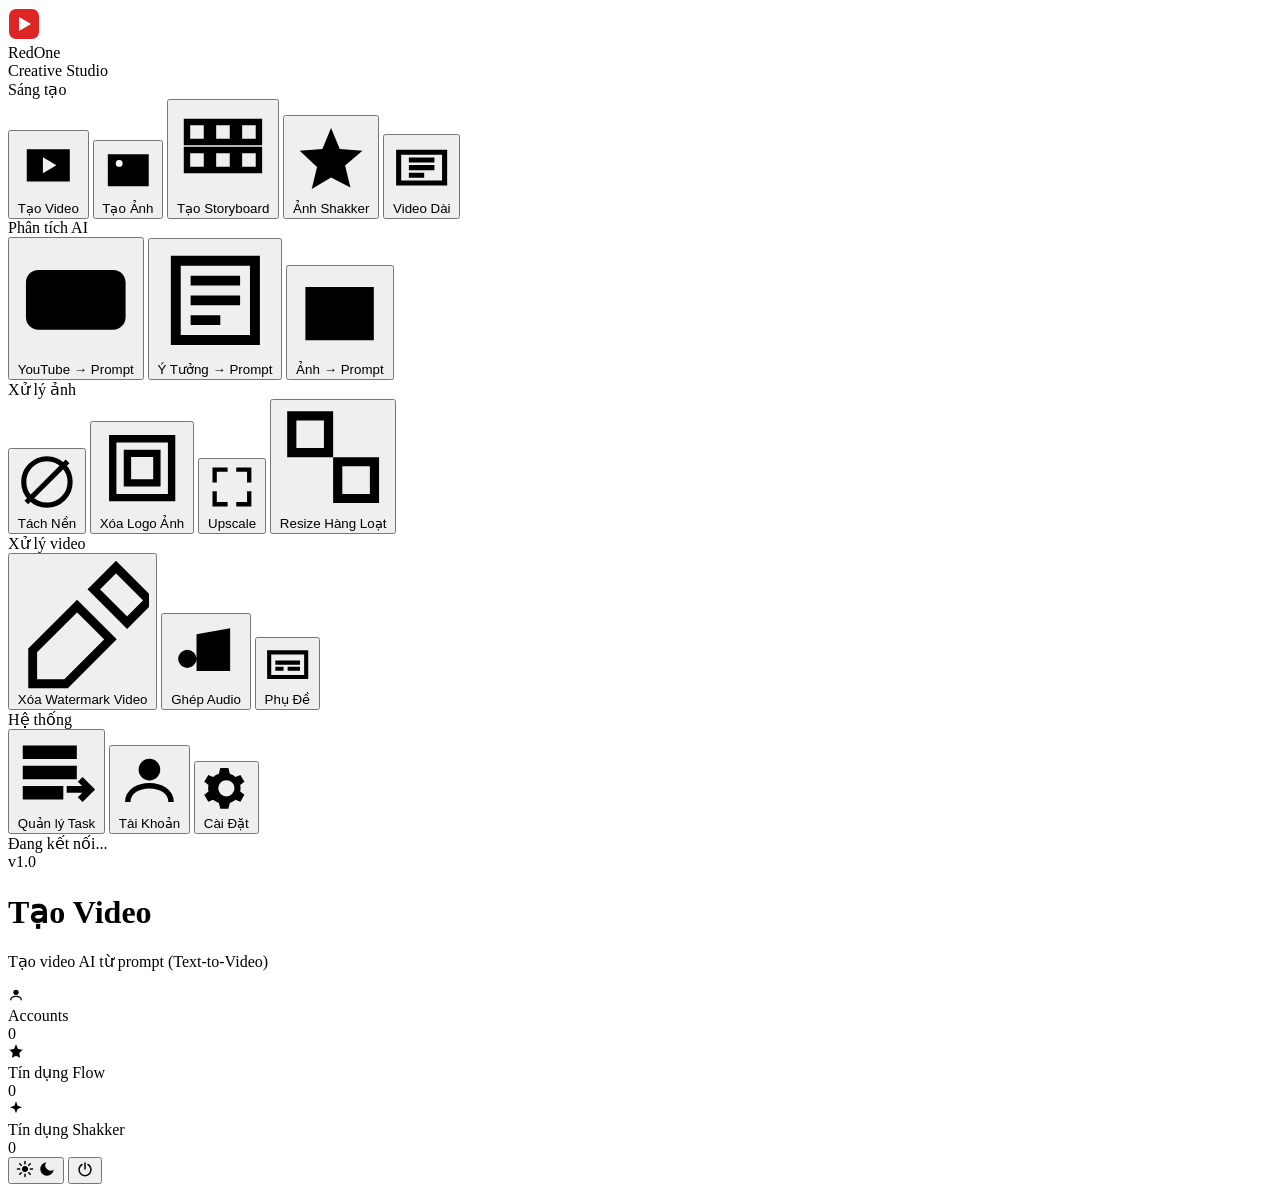
==== frontend/index.html @ f7d8e2ef "v1.3.0 — Tạo Storyboard + Ý Tưởng → Prompt, upscale UX, perf NEW FEATURES - Tạo Storyboard (new tab " ====
<!DOCTYPE html>
<html lang="vi">
<head>
<meta charset="UTF-8" />
<meta name="viewport" content="width=device-width, initial-scale=1.0" />
<title>RedOne Creative — AI Video Studio</title>
<link rel="icon" href="data:image/svg+xml,%3Csvg xmlns='http://www.w3.org/2000/svg' viewBox='0 0 64 64'%3E%3Crect x='2' y='2' width='60' height='60' rx='14' fill='%23dc2626'/%3E%3Cpath d='M22 18 L46 32 L22 46 Z' fill='white'/%3E%3C/svg%3E" />
<link rel="preconnect" href="https://fonts.googleapis.com" />
<link rel="preconnect" href="https://fonts.gstatic.com" crossorigin />
<link href="https://fonts.googleapis.com/css2?family=Inter:wght@400;500;600;700;800&family=JetBrains+Mono:wght@400;600&display=swap" rel="stylesheet" />
<link rel="stylesheet" href="/static/css/theme.css?b=__BUILD_ID__" />
<link rel="stylesheet" href="/static/css/layout.css?b=__BUILD_ID__" />
<link rel="stylesheet" href="/static/css/components.css?b=__BUILD_ID__" />
<link rel="stylesheet" href="/static/css/pages.css?b=__BUILD_ID__" />
<script>
  // Apply theme ASAP to avoid flash
  (function () {
    var t = localStorage.getItem('redone_theme') || 'light';
    document.documentElement.setAttribute('data-theme', t);
  })();
</script>
</head>
<body>
  <div id="app">
    <!-- SIDEBAR -->
    <aside class="sidebar" id="sidebar">
      <div class="sidebar-brand">
        <div class="brand-logo">
          <svg viewBox="0 0 64 64" width="32" height="32">
            <rect x="2" y="2" width="60" height="60" rx="14" fill="#dc2626"/>
            <path d="M22 18 L46 32 L22 46 Z" fill="white"/>
          </svg>
        </div>
        <div class="brand-text">
          <div class="brand-name">RedOne</div>
          <div class="brand-sub">Creative Studio</div>
        </div>
      </div>

      <nav class="sidebar-nav">
        <div class="nav-group">
          <div class="nav-label">Sáng tạo</div>
          <button class="nav-item active" data-page="content">
            <svg viewBox="0 0 24 24" class="ni"><path d="M4 6h16v12H4z M10 9v6l5-3z" fill="currentColor"/></svg>
            <span>Tạo Video</span>
          </button>
          <button class="nav-item" data-page="image">
            <svg viewBox="0 0 24 24" class="ni"><path d="M3 5h18v14H3z M8 11l3 3 3-4 5 6H4z" fill="currentColor"/><circle cx="8" cy="9" r="1.5" fill="white"/></svg>
            <span>Tạo Ảnh</span>
          </button>
          <button class="nav-item" data-page="storyboard">
            <svg viewBox="0 0 24 24" class="ni"><path d="M3 5h5v5H3z M9.5 5h5v5h-5z M16 5h5v5h-5z M3 12h5v5H3z M9.5 12h5v5h-5z M16 12h5v5h-5z" fill="none" stroke="currentColor" stroke-width="1.6"/></svg>
            <span>Tạo Storyboard</span>
          </button>
          <button class="nav-item" data-page="shakker">
            <svg viewBox="0 0 24 24" class="ni"><path d="M12 3l2.6 6.3 6.8.5-5.2 4.4 1.6 6.6L12 17.8 6.2 21.3l1.6-6.6L2.6 9.8l6.8-.5z" fill="currentColor"/></svg>
            <span>Ảnh Shakker</span>
          </button>
          <button class="nav-item" data-page="long-video">
            <svg viewBox="0 0 24 24" class="ni"><path d="M3 6h18v12H3z M7 9h10M7 12h10M7 15h6" stroke="currentColor" stroke-width="2" fill="none"/></svg>
            <span>Video Dài</span>
          </button>
        </div>

        <div class="nav-group">
          <div class="nav-label">Phân tích AI</div>
          <button class="nav-item" data-page="youtube">
            <svg viewBox="0 0 24 24" class="ni"><path d="M22 8.5c0-1.4-1.1-2.5-2.5-2.5h-15C3.1 6 2 7.1 2 8.5v7C2 16.9 3.1 18 4.5 18h15c1.4 0 2.5-1.1 2.5-2.5z M10 9v6l5-3z" fill="currentColor"/></svg>
            <span>YouTube → Prompt</span>
          </button>
          <button class="nav-item" data-page="script">
            <svg viewBox="0 0 24 24" class="ni"><path d="M4 4h16v16H4z M7 8h10M7 12h10M7 16h6" stroke="currentColor" stroke-width="2" fill="none"/></svg>
            <span>Ý Tưởng → Prompt</span>
          </button>
          <button class="nav-item" data-page="image-prompt">
            <svg viewBox="0 0 24 24" class="ni"><path d="M3 5h18v14H3z M8 11l3 3 3-4 5 6H4z" fill="currentColor"/></svg>
            <span>Ảnh → Prompt</span>
          </button>
        </div>

        <div class="nav-group">
          <div class="nav-label">Xử lý ảnh</div>
          <button class="nav-item" data-page="bg-remove">
            <svg viewBox="0 0 24 24" class="ni"><circle cx="12" cy="12" r="9" fill="none" stroke="currentColor" stroke-width="2"/><path d="M4 20 L20 4" stroke="currentColor" stroke-width="2"/></svg>
            <span>Tách Nền</span>
          </button>
          <button class="nav-item" data-page="watermark">
            <svg viewBox="0 0 24 24" class="ni"><path d="M4 4h16v16H4z M8 8h8v8H8z" fill="none" stroke="currentColor" stroke-width="2"/></svg>
            <span>Xóa Logo Ảnh</span>
          </button>
          <button class="nav-item" data-page="upscale">
            <svg viewBox="0 0 24 24" class="ni"><path d="M3 3h7v2H5v5H3z M21 3h-7v2h5v5h2z M3 21h7v-2H5v-5H3z M21 21h-7v-2h5v-5h2z" fill="currentColor"/></svg>
            <span>Upscale</span>
          </button>
          <button class="nav-item" data-page="batch-resize">
            <svg viewBox="0 0 24 24" class="ni"><path d="M3 3h8v8H3z M13 13h8v8h-8z" fill="none" stroke="currentColor" stroke-width="2"/></svg>
            <span>Resize Hàng Loạt</span>
          </button>
        </div>

        <div class="nav-group">
          <div class="nav-label">Xử lý video</div>
          <button class="nav-item" data-page="video-watermark">
            <svg viewBox="0 0 24 24" class="ni"><path d="M3 17l8-8 6 6-8 8H3v-6zM14 6l4-4 6 6-4 4-6-6z" stroke="currentColor" stroke-width="1.6" fill="none"/></svg>
            <span>Xóa Watermark Video</span>
          </button>
          <button class="nav-item" data-page="audio-merge">
            <svg viewBox="0 0 24 24" class="ni"><path d="M9 18V6l11-2v14 M9 14c0 2-2 3-3 3s-3-1-3-3 2-3 3-3 3 1 3 3z" fill="currentColor"/></svg>
            <span>Ghép Audio</span>
          </button>
          <button class="nav-item" data-page="subtitle">
            <svg viewBox="0 0 24 24" class="ni"><path d="M3 6h18v12H3z M6 14h4M12 14h6M6 11h12" stroke="currentColor" stroke-width="2" fill="none"/></svg>
            <span>Phụ Đề</span>
          </button>
        </div>

        <div class="nav-group">
          <div class="nav-label">Hệ thống</div>
          <button class="nav-item" data-page="tasks">
            <svg viewBox="0 0 24 24" class="ni"><path d="M3 5h14v2H3z M3 11h14v2H3z M3 17h10v2H3z M19 14l3 3-3 3M22 17H15" stroke="currentColor" stroke-width="2" fill="none"/></svg>
            <span>Quản lý Task</span>
          </button>
          <button class="nav-item" data-page="accounts">
            <svg viewBox="0 0 24 24" class="ni"><circle cx="12" cy="8" r="4" fill="currentColor"/><path d="M4 20c0-4 4-6 8-6s8 2 8 6" fill="none" stroke="currentColor" stroke-width="2"/></svg>
            <span>Tài Khoản</span>
          </button>
          <button class="nav-item" data-page="settings">
            <svg viewBox="0 0 24 24" class="ni"><path d="M12 8a4 4 0 110 8 4 4 0 010-8z M19 12a7 7 0 00-.2-1.6l2.1-1.6-2-3.4-2.4 1a7 7 0 00-2.8-1.6L13 2h-4l-.7 2.8a7 7 0 00-2.8 1.6l-2.4-1-2 3.4 2.1 1.6A7 7 0 003 12c0 .5.1 1.1.2 1.6L1.1 15.2l2 3.4 2.4-1c.8.7 1.8 1.2 2.8 1.6L9 22h4l.7-2.8c1-.4 2-.9 2.8-1.6l2.4 1 2-3.4-2.1-1.6c.1-.5.2-1 .2-1.6z" fill="currentColor"/></svg>
            <span>Cài Đặt</span>
          </button>
        </div>
      </nav>

      <div class="sidebar-footer">
        <div class="status-pill">
          <span class="dot dot-green" id="server-dot"></span>
          <span id="server-status">Đang kết nối...</span>
        </div>
        <div class="version-text">v<span id="app-version">1.0</span></div>
      </div>
    </aside>

    <!-- MAIN -->
    <main class="main">
      <!-- Update banner: shown when a newer version is on GitHub -->
      <div id="update-banner" class="update-banner hidden"></div>
      <!-- Session-dead banner: shown when an account needs re-login -->
      <div id="session-banner" class="session-banner hidden"></div>
      <header class="topbar">
        <div class="topbar-left">
          <h1 id="page-title">Tạo Video</h1>
          <p id="page-subtitle" class="page-subtitle">Tạo video AI từ prompt (Text-to-Video)</p>
        </div>
        <div class="topbar-right">
          <div class="stat-chip">
            <div class="chip-icon chip-icon-brand">
              <svg viewBox="0 0 24 24" width="16" height="16"><circle cx="12" cy="8" r="4" fill="currentColor"/><path d="M4 20c0-4 4-6 8-6s8 2 8 6" fill="none" stroke="currentColor" stroke-width="2"/></svg>
            </div>
            <div>
              <div class="chip-label">Accounts</div>
              <div class="chip-value" id="topbar-account-count">0</div>
            </div>
          </div>
          <div class="stat-chip">
            <div class="chip-icon chip-icon-green">
              <svg viewBox="0 0 24 24" width="16" height="16"><path d="M12 2 L15 9 L22 10 L17 15 L18 22 L12 19 L6 22 L7 15 L2 10 L9 9 Z" fill="currentColor"/></svg>
            </div>
            <div>
              <div class="chip-label">Tín dụng Flow</div>
              <div class="chip-value" id="topbar-credits">0</div>
            </div>
          </div>
          <div class="stat-chip">
            <div class="chip-icon chip-icon-purple">
              <svg viewBox="0 0 24 24" width="16" height="16"><path d="M12 2l2.4 6.6L21 11l-6.6 2.4L12 20l-2.4-6.6L3 11l6.6-2.4z" fill="currentColor"/></svg>
            </div>
            <div>
              <div class="chip-label">Tín dụng Shakker</div>
              <div class="chip-value" id="topbar-shakker-power">0</div>
            </div>
          </div>
          <!-- Theme + power buttons live in the topbar instead of the
               sidebar so they don't get pushed off-screen when the sidebar
               nav grows. Sun/moon swap based on current data-theme. -->
          <div class="topbar-actions">
            <button class="icon-btn" id="theme-toggle" title="Đổi giao diện sáng / tối">
              <span class="theme-icon-light">
                <svg viewBox="0 0 24 24" width="18" height="18"><circle cx="12" cy="12" r="4" fill="currentColor"/><path d="M12 2v3M12 19v3M2 12h3M19 12h3M5 5l2 2M17 17l2 2M5 19l2-2M17 7l2-2" stroke="currentColor" stroke-width="2" stroke-linecap="round"/></svg>
              </span>
              <span class="theme-icon-dark">
                <svg viewBox="0 0 24 24" width="18" height="18"><path d="M21 12.8A9 9 0 1 1 11.2 3a7 7 0 0 0 9.8 9.8z" fill="currentColor"/></svg>
              </span>
            </button>
            <button class="icon-btn icon-btn-danger" id="shutdown-btn" title="Tắt tool (kill process backend)">
              <svg viewBox="0 0 24 24" width="18" height="18"><path d="M12 4v8M8 6a8 8 0 1 0 8 0" stroke="currentColor" stroke-width="2" fill="none" stroke-linecap="round"/></svg>
            </button>
          </div>
          <!-- Kept hidden for backward-compat with code that reads label -->
          <span id="theme-toggle-label" style="display:none">Light Mode</span>
        </div>
      </header>

      <div class="page-container" id="page-container">
        <!-- Page content injected by JS -->
      </div>

      <!-- TOAST CONTAINER -->
      <div class="toast-stack" id="toast-stack"></div>
    </main>
  </div>

  <!-- MODAL ROOT -->
  <div id="modal-root"></div>

  <script type="module" src="/static/js/app.js?b=__BUILD_ID__"></script>
</body>
</html>
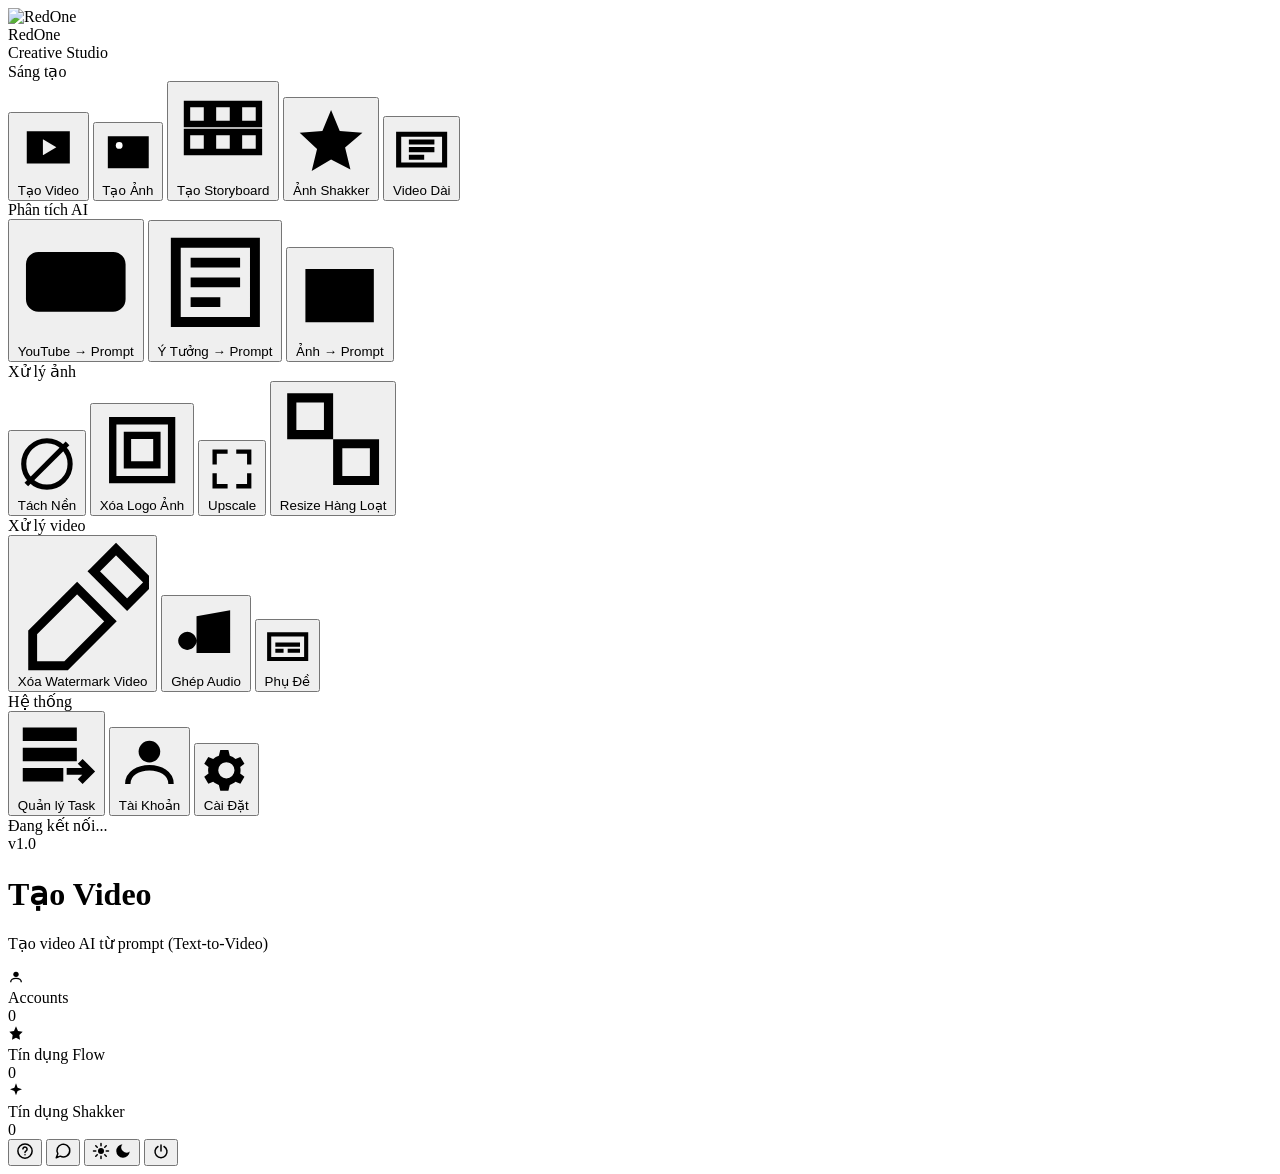
==== commit 459d98cb: "v1.3.5 — Crop 16:9, sửa lỗi gallery nhảy task, nhận diện mới + nhắc thiết lập - Tự động crop ảnh Nan" ====
--- a/frontend/index.html
+++ b/frontend/index.html
@@ -4,10 +4,16 @@
 <meta charset="UTF-8" />
 <meta name="viewport" content="width=device-width, initial-scale=1.0" />
 <title>RedOne Creative — AI Video Studio</title>
-<link rel="icon" href="data:image/svg+xml,%3Csvg xmlns='http://www.w3.org/2000/svg' viewBox='0 0 64 64'%3E%3Crect x='2' y='2' width='60' height='60' rx='14' fill='%23dc2626'/%3E%3Cpath d='M22 18 L46 32 L22 46 Z' fill='white'/%3E%3C/svg%3E" />
+<link rel="icon" type="image/png" href="/static/assets/logo.png?b=__BUILD_ID__" />
 <link rel="preconnect" href="https://fonts.googleapis.com" />
 <link rel="preconnect" href="https://fonts.gstatic.com" crossorigin />
-<link href="https://fonts.googleapis.com/css2?family=Inter:wght@400;500;600;700;800&family=JetBrains+Mono:wght@400;600&display=swap" rel="stylesheet" />
+<!-- Load Google Fonts NON-render-blocking: a local desktop tool must never
+     hang on an external CDN. `media=print` makes it a non-blocking fetch; the
+     onload swaps it to `all`. If Google Fonts is slow/unreachable, the app
+     still renders instantly with the system-font fallback below. -->
+<link href="https://fonts.googleapis.com/css2?family=Inter:wght@400;500;600;700;800&family=JetBrains+Mono:wght@400;600&display=swap"
+      rel="stylesheet" media="print" onload="this.media='all'" />
+<noscript><link href="https://fonts.googleapis.com/css2?family=Inter:wght@400;500;600;700;800&family=JetBrains+Mono:wght@400;600&display=swap" rel="stylesheet" /></noscript>
 <link rel="stylesheet" href="/static/css/theme.css?b=__BUILD_ID__" />
 <link rel="stylesheet" href="/static/css/layout.css?b=__BUILD_ID__" />
 <link rel="stylesheet" href="/static/css/components.css?b=__BUILD_ID__" />
@@ -26,10 +32,8 @@
     <aside class="sidebar" id="sidebar">
       <div class="sidebar-brand">
         <div class="brand-logo">
-          <svg viewBox="0 0 64 64" width="32" height="32">
-            <rect x="2" y="2" width="60" height="60" rx="14" fill="#dc2626"/>
-            <path d="M22 18 L46 32 L22 46 Z" fill="white"/>
-          </svg>
+          <img src="/static/assets/logo.png?b=__BUILD_ID__" alt="RedOne"
+               style="width:100%;height:100%;object-fit:contain;" />
         </div>
         <div class="brand-text">
           <div class="brand-name">RedOne</div>
@@ -183,6 +187,12 @@
                sidebar so they don't get pushed off-screen when the sidebar
                nav grows. Sun/moon swap based on current data-theme. -->
           <div class="topbar-actions">
+            <button class="icon-btn" id="help-btn" title="Hướng dẫn sử dụng (mở GitHub)">
+              <svg viewBox="0 0 24 24" width="18" height="18"><circle cx="12" cy="12" r="9.5" fill="none" stroke="currentColor" stroke-width="2"/><path d="M9.2 9.2a2.8 2.8 0 1 1 4.3 2.6c-.9.6-1.5 1.1-1.5 2.2M12 17h.01" fill="none" stroke="currentColor" stroke-width="2" stroke-linecap="round"/></svg>
+            </button>
+            <button class="icon-btn" id="feedback-btn" title="Góp ý / Báo lỗi (gửi phản hồi)">
+              <svg viewBox="0 0 24 24" width="18" height="18"><path d="M21 11.5a8.5 8.5 0 0 1-12.6 7.4L3 21l2.1-5.4A8.5 8.5 0 1 1 21 11.5z" fill="none" stroke="currentColor" stroke-width="2" stroke-linejoin="round"/></svg>
+            </button>
             <button class="icon-btn" id="theme-toggle" title="Đổi giao diện sáng / tối">
               <span class="theme-icon-light">
                 <svg viewBox="0 0 24 24" width="18" height="18"><circle cx="12" cy="12" r="4" fill="currentColor"/><path d="M12 2v3M12 19v3M2 12h3M19 12h3M5 5l2 2M17 17l2 2M5 19l2-2M17 7l2-2" stroke="currentColor" stroke-width="2" stroke-linecap="round"/></svg>
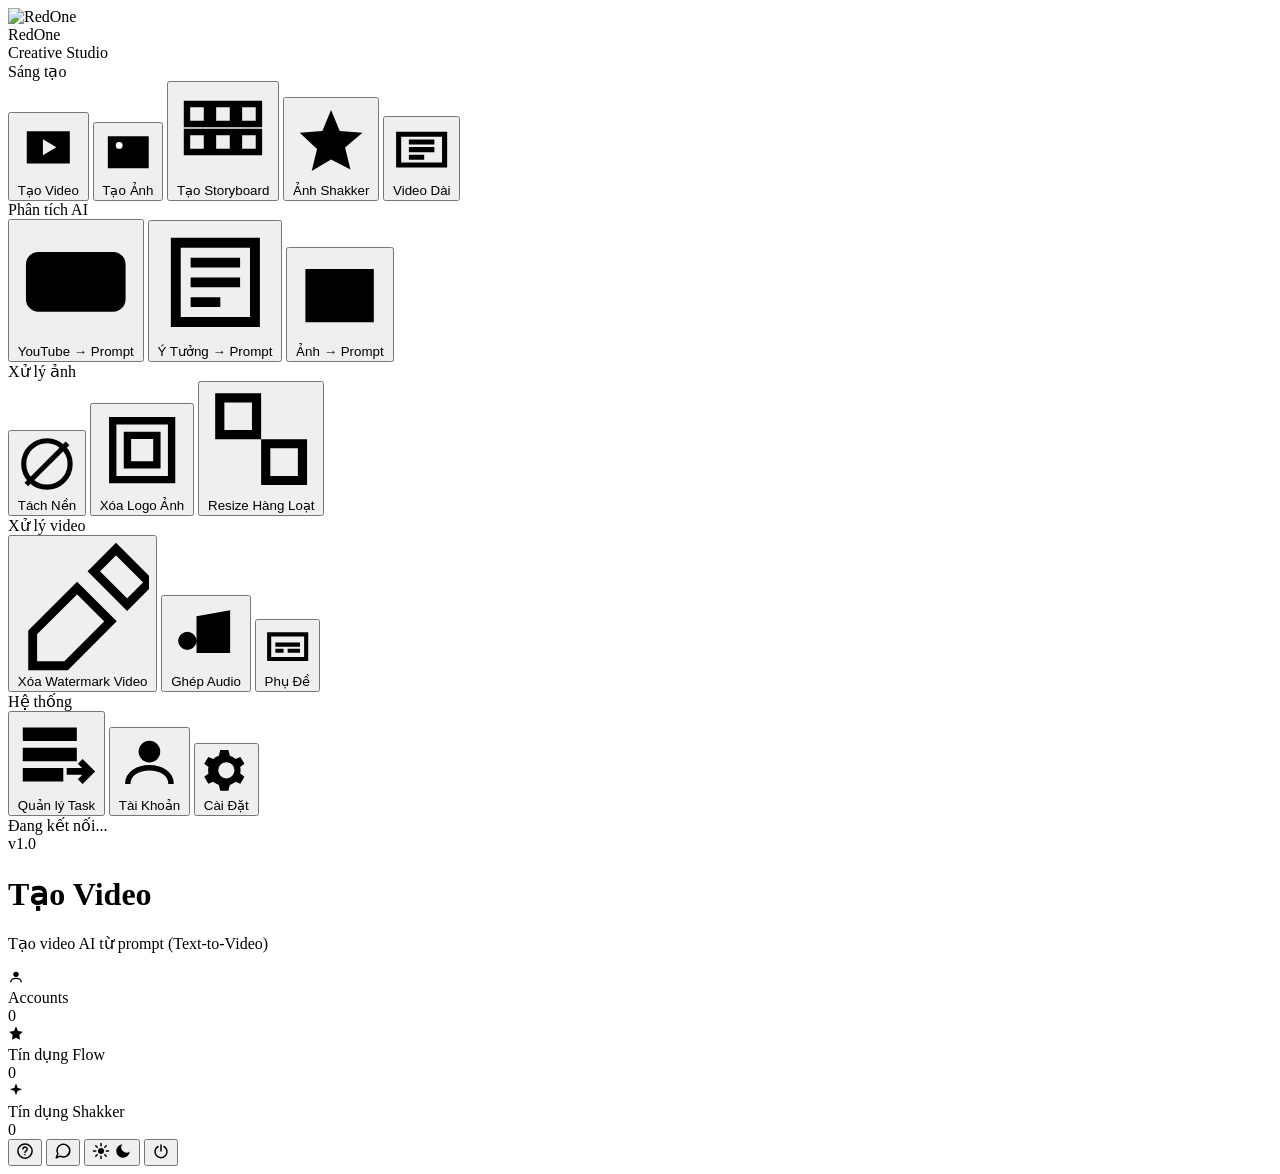
==== commit dee668d3: "1.4.2: tam dung/tiep tuc task, credit theo don vi that, nhieu cai thien UI & Hub - Tam dung/tiep tuc" ====
--- a/frontend/index.html
+++ b/frontend/index.html
@@ -92,10 +92,6 @@
             <svg viewBox="0 0 24 24" class="ni"><path d="M4 4h16v16H4z M8 8h8v8H8z" fill="none" stroke="currentColor" stroke-width="2"/></svg>
             <span>Xóa Logo Ảnh</span>
           </button>
-          <button class="nav-item" data-page="upscale">
-            <svg viewBox="0 0 24 24" class="ni"><path d="M3 3h7v2H5v5H3z M21 3h-7v2h5v5h2z M3 21h7v-2H5v-5H3z M21 21h-7v-2h5v-5h2z" fill="currentColor"/></svg>
-            <span>Upscale</span>
-          </button>
           <button class="nav-item" data-page="batch-resize">
             <svg viewBox="0 0 24 24" class="ni"><path d="M3 3h8v8H3z M13 13h8v8h-8z" fill="none" stroke="currentColor" stroke-width="2"/></svg>
             <span>Resize Hàng Loạt</span>
@@ -131,6 +127,20 @@
           <button class="nav-item" data-page="settings">
             <svg viewBox="0 0 24 24" class="ni"><path d="M12 8a4 4 0 110 8 4 4 0 010-8z M19 12a7 7 0 00-.2-1.6l2.1-1.6-2-3.4-2.4 1a7 7 0 00-2.8-1.6L13 2h-4l-.7 2.8a7 7 0 00-2.8 1.6l-2.4-1-2 3.4 2.1 1.6A7 7 0 003 12c0 .5.1 1.1.2 1.6L1.1 15.2l2 3.4 2.4-1c.8.7 1.8 1.2 2.8 1.6L9 22h4l.7-2.8c1-.4 2-.9 2.8-1.6l2.4 1 2-3.4-2.1-1.6c.1-.5.2-1 .2-1.6z" fill="currentColor"/></svg>
             <span>Cài Đặt</span>
+          </button>
+        </div>
+
+        <!-- Hub multi-user — hidden unless the logged-in user is a Hub
+             lead/admin (revealed by applyHubNav() in app.js). -->
+        <div class="nav-group" id="nav-group-hub" style="display:none">
+          <div class="nav-label">Quản lý</div>
+          <button class="nav-item" data-page="team" data-role="lead admin">
+            <svg viewBox="0 0 24 24" class="ni"><path d="M8 11a3 3 0 100-6 3 3 0 000 6z M2 20c0-3.3 2.7-5 6-5s6 1.7 6 5 M16 5.2a3 3 0 010 5.6 M17.5 14.2c2 .4 4.5 1.6 4.5 4.3" fill="none" stroke="currentColor" stroke-width="1.7"/></svg>
+            <span>Team</span>
+          </button>
+          <button class="nav-item" data-page="admin" data-role="admin">
+            <svg viewBox="0 0 24 24" class="ni"><path d="M12 2l8 3.5v6c0 4.8-3.4 8.2-8 9.5-4.6-1.3-8-4.7-8-9.5v-6z M9 12l2 2 4-4.5" fill="none" stroke="currentColor" stroke-width="1.7" stroke-linejoin="round"/></svg>
+            <span>Quản trị</span>
           </button>
         </div>
       </nav>
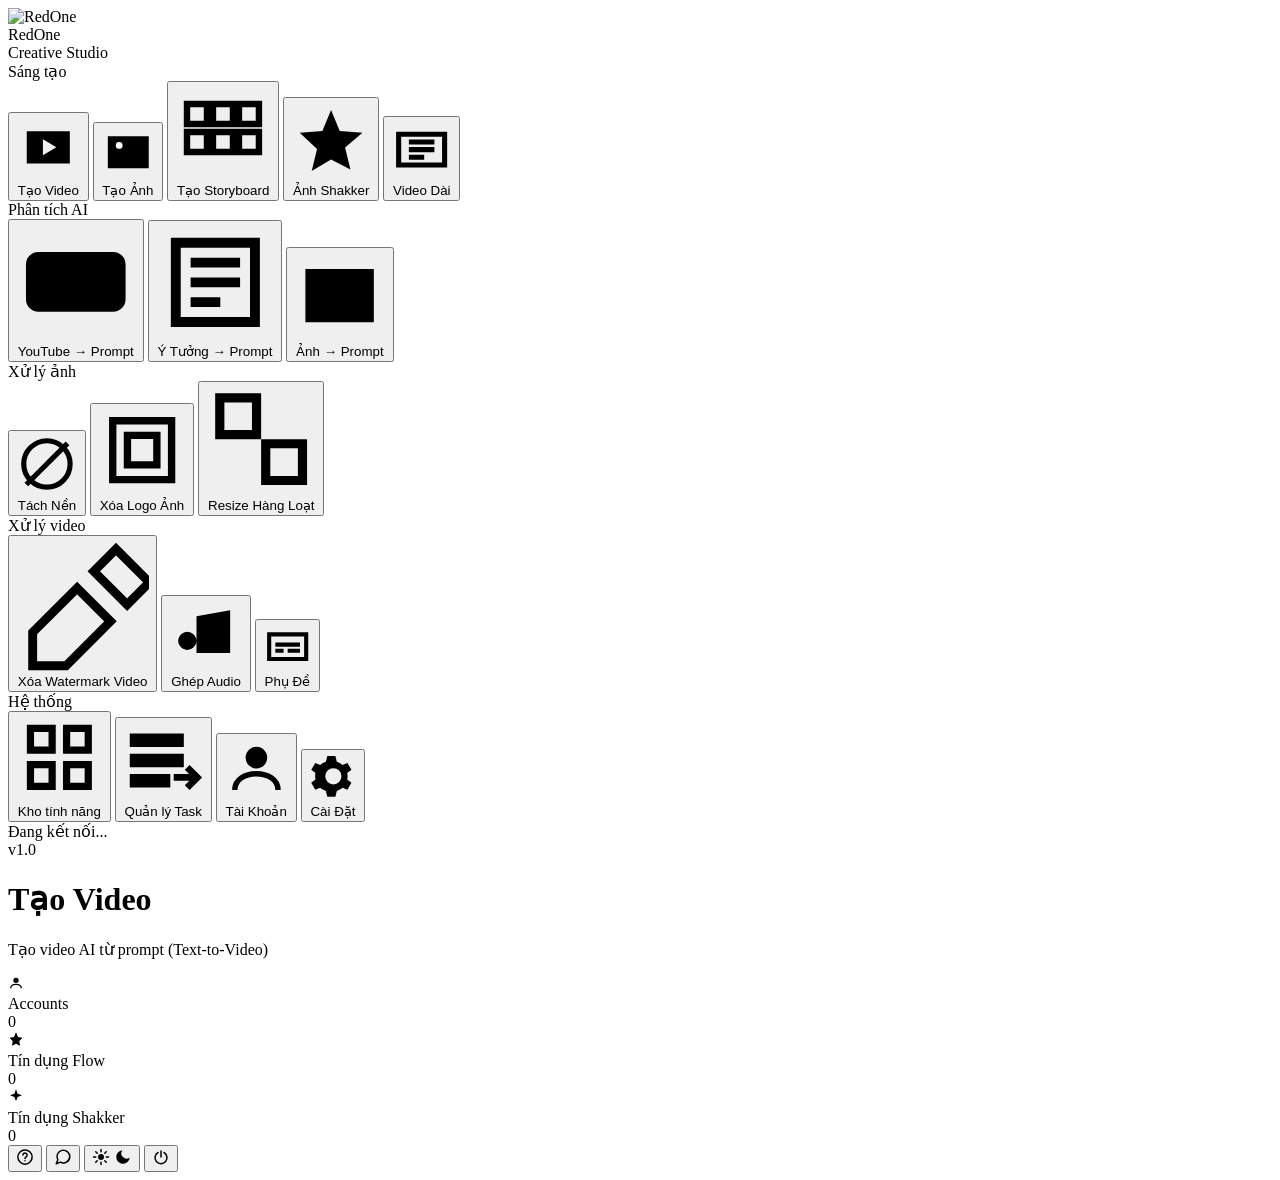
==== commit 0514a461: "1.5.0: Ra mat Kho tinh nang + Trinh dung video (da tang, chuyen canh xfade, chu ASS + font may, time" ====
--- a/frontend/index.html
+++ b/frontend/index.html
@@ -116,6 +116,10 @@
 
         <div class="nav-group">
           <div class="nav-label">Hệ thống</div>
+          <button class="nav-item" data-page="feature-store">
+            <svg viewBox="0 0 24 24" class="ni"><path d="M4 4h6v6H4z M14 4h6v6h-6z M4 14h6v6H4z M14 14h6v6h-6z" fill="none" stroke="currentColor" stroke-width="2"/></svg>
+            <span>Kho tính năng</span>
+          </button>
           <button class="nav-item" data-page="tasks">
             <svg viewBox="0 0 24 24" class="ni"><path d="M3 5h14v2H3z M3 11h14v2H3z M3 17h10v2H3z M19 14l3 3-3 3M22 17H15" stroke="currentColor" stroke-width="2" fill="none"/></svg>
             <span>Quản lý Task</span>
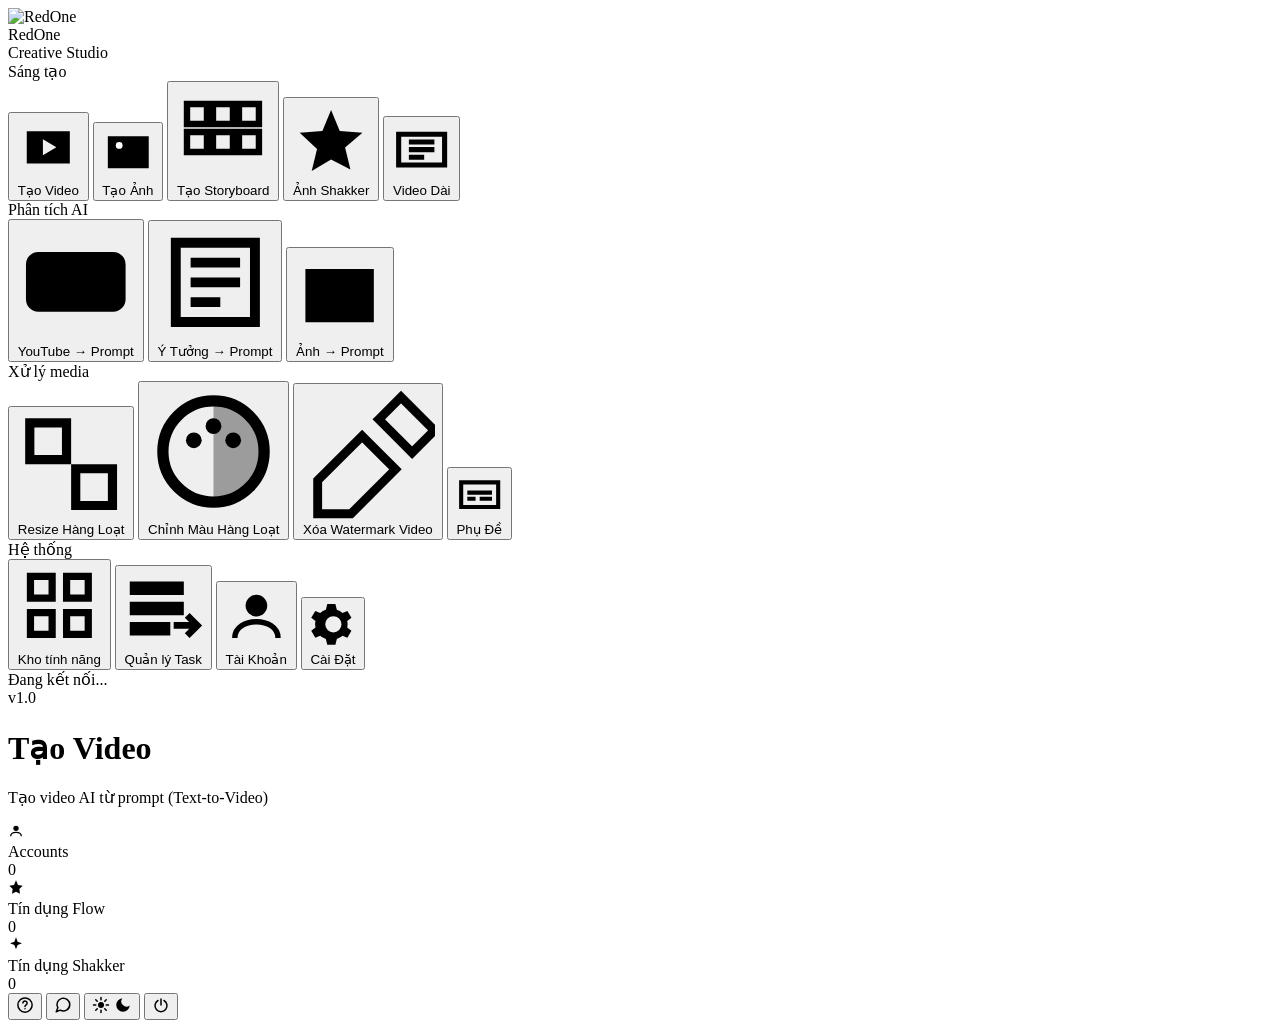
==== commit a473cfa0: "feat: v1.5.4 — Chỉnh màu hàng loạt, Resize video, kéo-thả toàn tool, dọn tính năng - Thêm Chỉnh màu " ====
--- a/frontend/index.html
+++ b/frontend/index.html
@@ -83,30 +83,18 @@
         </div>
 
         <div class="nav-group">
-          <div class="nav-label">Xử lý ảnh</div>
-          <button class="nav-item" data-page="bg-remove">
-            <svg viewBox="0 0 24 24" class="ni"><circle cx="12" cy="12" r="9" fill="none" stroke="currentColor" stroke-width="2"/><path d="M4 20 L20 4" stroke="currentColor" stroke-width="2"/></svg>
-            <span>Tách Nền</span>
-          </button>
-          <button class="nav-item" data-page="watermark">
-            <svg viewBox="0 0 24 24" class="ni"><path d="M4 4h16v16H4z M8 8h8v8H8z" fill="none" stroke="currentColor" stroke-width="2"/></svg>
-            <span>Xóa Logo Ảnh</span>
-          </button>
+          <div class="nav-label">Xử lý media</div>
           <button class="nav-item" data-page="batch-resize">
             <svg viewBox="0 0 24 24" class="ni"><path d="M3 3h8v8H3z M13 13h8v8h-8z" fill="none" stroke="currentColor" stroke-width="2"/></svg>
             <span>Resize Hàng Loạt</span>
           </button>
-        </div>
-
-        <div class="nav-group">
-          <div class="nav-label">Xử lý video</div>
+          <button class="nav-item" data-page="batch-color">
+            <svg viewBox="0 0 24 24" class="ni"><circle cx="12" cy="12" r="9" fill="none" stroke="currentColor" stroke-width="2"/><path d="M12 3a9 9 0 010 18z" fill="currentColor" opacity=".35"/><circle cx="8.5" cy="10" r="1.4" fill="currentColor"/><circle cx="12" cy="7.5" r="1.4" fill="currentColor"/><circle cx="15.5" cy="10" r="1.4" fill="currentColor"/></svg>
+            <span>Chỉnh Màu Hàng Loạt</span>
+          </button>
           <button class="nav-item" data-page="video-watermark">
             <svg viewBox="0 0 24 24" class="ni"><path d="M3 17l8-8 6 6-8 8H3v-6zM14 6l4-4 6 6-4 4-6-6z" stroke="currentColor" stroke-width="1.6" fill="none"/></svg>
             <span>Xóa Watermark Video</span>
-          </button>
-          <button class="nav-item" data-page="audio-merge">
-            <svg viewBox="0 0 24 24" class="ni"><path d="M9 18V6l11-2v14 M9 14c0 2-2 3-3 3s-3-1-3-3 2-3 3-3 3 1 3 3z" fill="currentColor"/></svg>
-            <span>Ghép Audio</span>
           </button>
           <button class="nav-item" data-page="subtitle">
             <svg viewBox="0 0 24 24" class="ni"><path d="M3 6h18v12H3z M6 14h4M12 14h6M6 11h12" stroke="currentColor" stroke-width="2" fill="none"/></svg>
@@ -131,6 +119,10 @@
           <button class="nav-item" data-page="settings">
             <svg viewBox="0 0 24 24" class="ni"><path d="M12 8a4 4 0 110 8 4 4 0 010-8z M19 12a7 7 0 00-.2-1.6l2.1-1.6-2-3.4-2.4 1a7 7 0 00-2.8-1.6L13 2h-4l-.7 2.8a7 7 0 00-2.8 1.6l-2.4-1-2 3.4 2.1 1.6A7 7 0 003 12c0 .5.1 1.1.2 1.6L1.1 15.2l2 3.4 2.4-1c.8.7 1.8 1.2 2.8 1.6L9 22h4l.7-2.8c1-.4 2-.9 2.8-1.6l2.4 1 2-3.4-2.1-1.6c.1-.5.2-1 .2-1.6z" fill="currentColor"/></svg>
             <span>Cài Đặt</span>
+          </button>
+          <button class="nav-item" data-page="hgstock" id="nav-hgstock" style="display:none">
+            <svg viewBox="0 0 24 24" class="ni"><path d="M12 2L2 7l10 5 10-5-10-5z M2 17l10 5 10-5 M2 12l10 5 10-5" fill="none" stroke="currentColor" stroke-width="1.7" stroke-linejoin="round"/></svg>
+            <span>HG Stock</span>
           </button>
         </div>
 
